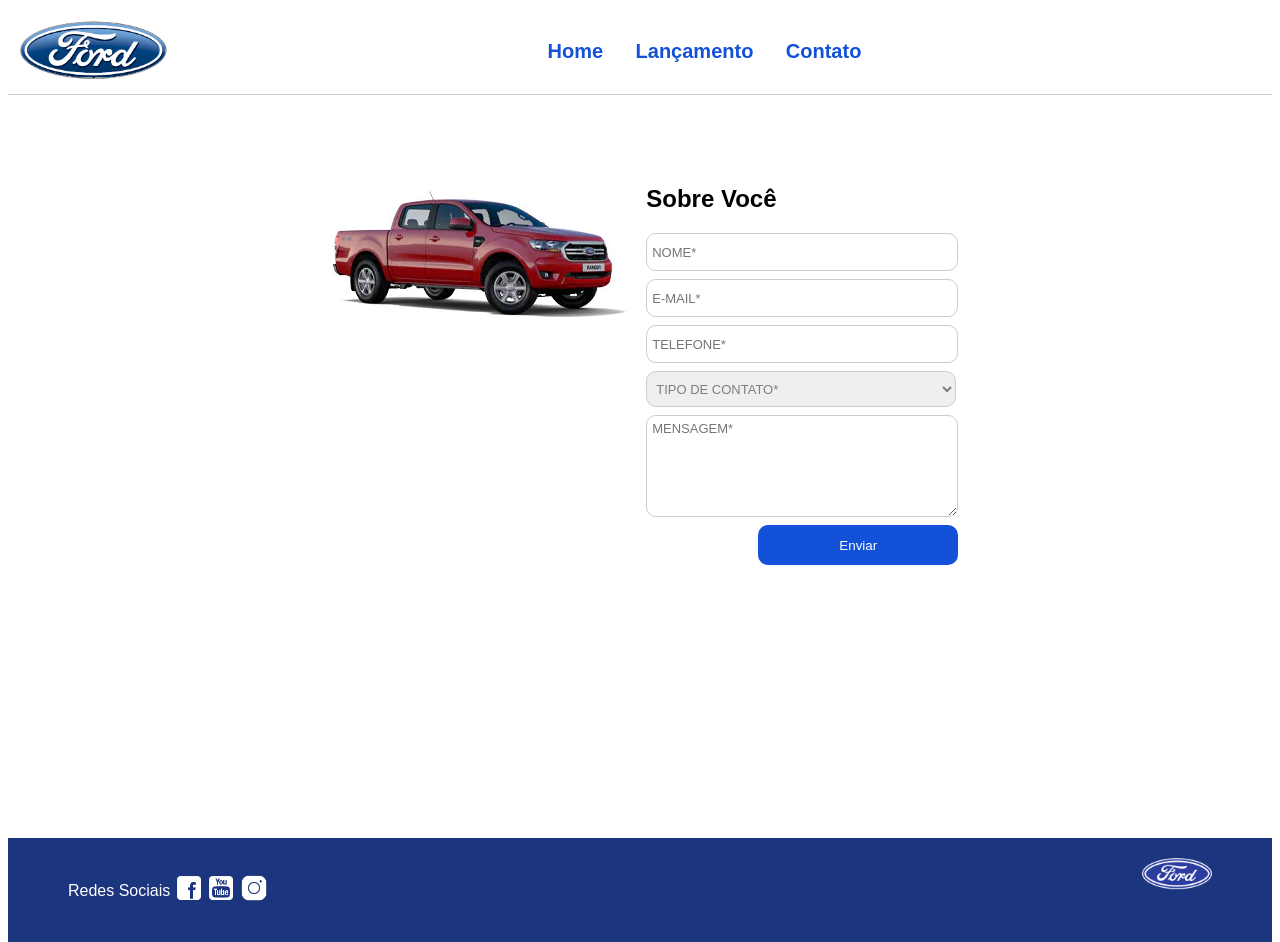
==== contato.html @ c79527b8 "projetinhofordgamers" ====
<!DOCTYPE html>
<html lang="pt-br">
<head>
    <meta charset="UTF-8">
    <meta http-equiv="X-UA-Compatible" content="IE=edge">
    <meta name="viewport" content="width=device-width, initial-scale=1.0">
    <title>Ford</title>    
    <link href="css/reset.css" rel="stylesheet">
    <link href="css/style.css" rel="stylesheet">
    <link href="css/form.css" rel="stylesheet">
    <script src="js/form.js" defer></script>
</head>
<body>
    <header>       
        <div>
            <img src="img/logo-ford-256.png" width="150" class="logo" />
        </div>
        <nav>
            <ul>
                <li>
                    <a href="index.html">Home</a>
                </li>
                <li>
                    <a href="lancamento.html">Lançamento</a>
                </li>
                <li>
                    <a href="contato.html">Contato</a>
                </li>
            </ul>
        </nav>
    </header>

    <main>
        <div class="forms">
            <div>
                <img src="img/xls 2.2 diesel.jpg">
            </div>
            <div>
                <h2 class="titulo">Sobre Você</h2>
                <form id="contact-form">
                    <input type="text" id="nome" name="nome" placeholder="NOME*" class="fordform" required>
                    <input type="email" id="email" name="email" placeholder="E-MAIL*" class="fordform" required>
                    <input type="tel" id="telefone" name="telefone" placeholder="TELEFONE*" class="fordform" required>

                    <select id="tipo-contato" name="tipoContato" class="fordform" required>
                        <option value="" selected disabled>TIPO DE CONTATO*</option>
                        <option value="elogio">ELOGIO</option>
                        <option value="reclamacao">RECLAMAÇÃO</option>
                        <option value="solicitacao">SOLICITAÇÃO</option>
                    </select>

                    <textarea id="mensagem" name="mensagem" placeholder="MENSAGEM*" class="fordform mensagem" required></textarea>

                    <button type="submit">Enviar</button>
                </form>
            </div>
        </div>
    </main>

    <footer>
        <nav id="social">
            <ul>
                <li><span class="redesociais">Redes Sociais</span></li>
                <li><a href="#" title="Facebook"><img src="img/facebook-50.png"></a></li>
                <li><a href="#" title="YouTube"><img src="img/youtube-squared-50.png"></a></li>
                <li><a href="#" title="Instagram"><img src="img/instagram-logo-50.png"></a></li>
            </ul>
        </nav>
        <div>
           <img src="img/ford-96.png" width="70" />
        </div>
    </footer>
</body>
</html>
---- css/style.css ----
body {
    background: #FFFFFF;
    height: 100%;
    font-family: 'Roboto', sans-serif;
}

html {
    height: 100%;
}

div#carousel {
    height: 46vh;
    width: 100%;
     max-height: 628px;
    -webkit-transition: all .3s ease-in-out;
    -moz-transition: all .3s ease-in-out;
    transition: all .3s ease-in-out;
}

div#carousel-title a {
    text-decoration: none;
}

div#carousel-title  {
    display: block;
    text-align: center;
    margin-top: 10px;
    margin-bottom: 10px;
    font-weight: bold;
}

header ul {
    text-align: center;
    margin-left: auto;
    margin-right: auto;
    display: block;
}

ul {
	display: inline-block;
}

header {
    background: #FFFFFF;
    border-bottom: 1px solid #ccc;
    margin-bottom: 10px;
    padding: 10px;
}

header div {
    display: inline;
    vertical-align: middle;
}

header nav {
    display: inline-block;
    vertical-align: middle;
    width: 80vw;
}

header nav a {
    color: #1351d8;
    font-size: 20px;
    text-decoration: none;
    font-weight: 900;
    margin-left: 14px;
    margin-right: 14px;
}

header nav a:hover {
    color: #1b357e;
    text-decoration: none;
    font-weight: 900;
}

nav li {
    display: inline;
    list-style: none;
}

main {
    min-height: calc(100% - 167px);
}

nav#social {
    display: inline;
    width: 80%;
}

nav#social ul img {
    width: 28px;
}

span.redesociais {
    color: #ffffff;
    vertical-align: super;
}

footer {
    background: #1B357E;
    padding: 20px;
}

footer div {
    display: inline;
    float: right;
    margin-right: 40px;
}

button:hover {
    background: #1b357e;
}
button {
    background: #1351d8;
    color: #fff;
    border: 0px;
    border-radius: 10px;
}
---- css/form.css ----
.fordform {
    display: block;
    width: 300px;
    border: 1px solid #cccccc;
    border-radius: 10px;
    height: 26px;
    margin: 8px;
    font-size: 13px;
    padding: 5px;
}

select.fordform {
    width: 310px;
    height: 36px;
    color: #807d7d;
}

input:focus-visible {
    outline: none;
}

select:focus-visible {
    outline: none;
}

main div {
    display: inline-block;
    vertical-align: top;
    text-align: left;
    padding-top: 30px;
    padding-bottom: 30px;
}

.forms {
    display: block;
    text-align: center;
}

h2 {
    text-align: left;
    font-weight: 800;
}


button {
    width: 200px;
    height: 40px;
    margin-right: 8px;
    float: right;
}

.titulo {
    margin-left: 8px;
}
textarea.fordform {
    width: 300px;
    height: 90px;
    resize: vertical;
    font-family: Arial, sans-serif;
}

textarea:focus-visible {
    outline: none;
}
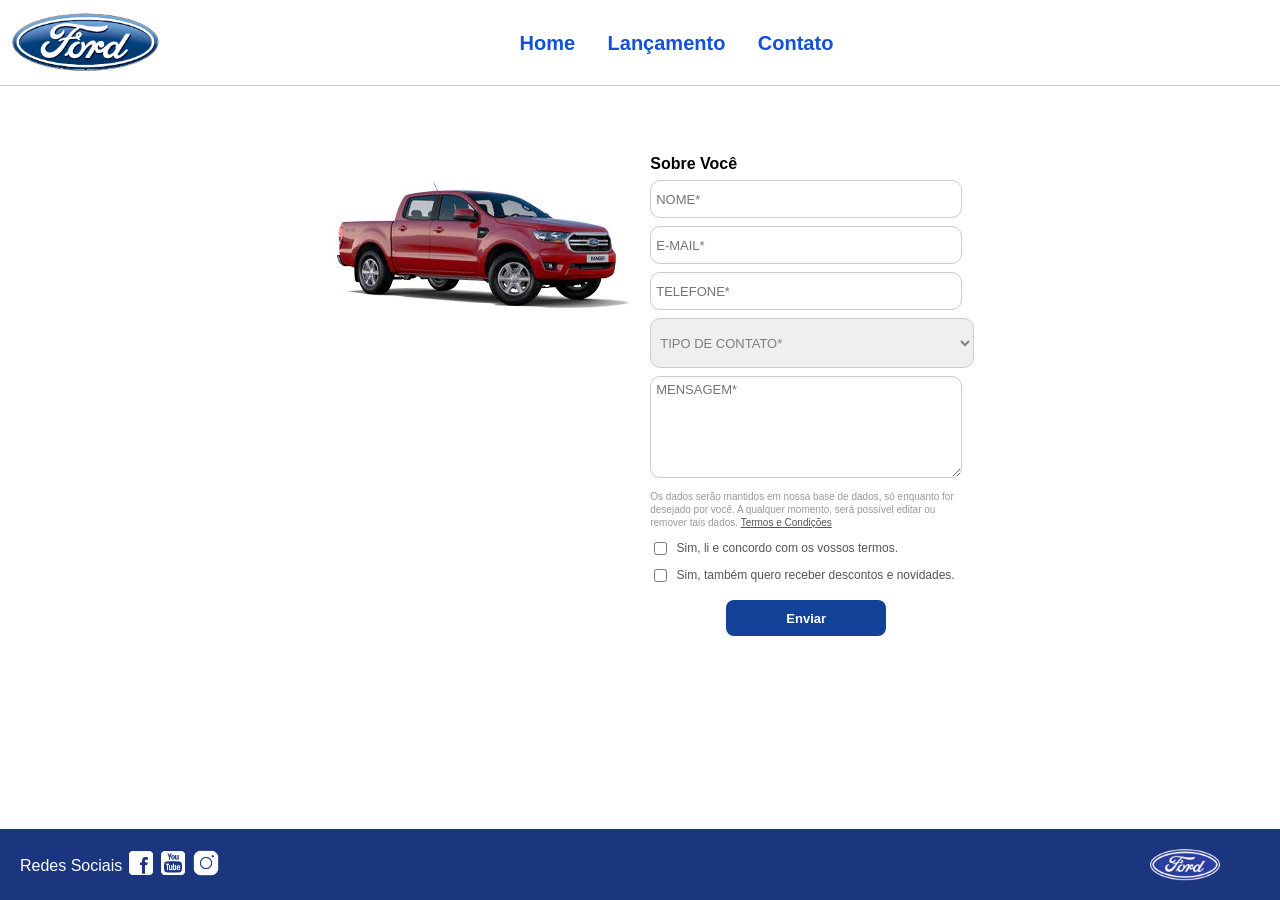
==== commit c3328073: "alterações lgpd" ====
--- a/contato.html
+++ b/contato.html
@@ -51,6 +51,18 @@
 
                     <textarea id="mensagem" name="mensagem" placeholder="MENSAGEM*" class="fordform mensagem" required></textarea>
 
+                    <p class="texto-termos">
+                        Os dados serão mantidos em nossa base de dados, só enquanto for desejado por você. A qualquer momento, será possível editar ou remover tais dados. <a href="#">Termos e Condições</a>
+                    </p>
+
+                    <label class="checkbox-label">
+                        <input type="checkbox" name="termos" required> Sim, li e concordo com os vossos termos.
+                    </label>
+
+                    <label class="checkbox-label">
+                        <input type="checkbox" name="promocoes"> Sim, também quero receber descontos e novidades.
+                    </label>
+
                     <button type="submit">Enviar</button>
                 </form>
             </div>
@@ -71,4 +83,4 @@
         </div>
     </footer>
 </body>
-</html>
+</html>
--- a/css/form.css
+++ b/css/form.css
@@ -1,25 +1,38 @@
+/* Limita a largura total do formulário para 312px para manter tudo alinhado */
+#contact-form {
+    width: 312px;
+    margin-left: 8px;
+    text-align: left;
+}
+
 .fordform {
     display: block;
     width: 300px;
     border: 1px solid #cccccc;
     border-radius: 10px;
     height: 26px;
-    margin: 8px;
+    margin: 8px 0;
     font-size: 13px;
     padding: 5px;
+    box-sizing: content-box;
 }
 
 select.fordform {
-    width: 310px;
-    height: 36px;
+    width: 312px;
+    height: 38px;
     color: #807d7d;
 }
 
-input:focus-visible {
-    outline: none;
+textarea.fordform {
+    width: 300px;
+    height: 90px;
+    resize: vertical;
+    font-family: Arial, sans-serif;
 }
 
-select:focus-visible {
+input:focus-visible,
+select:focus-visible,
+textarea:focus-visible {
     outline: none;
 }
 
@@ -41,24 +54,54 @@
     font-weight: 800;
 }
 
-
-button {
-    width: 200px;
-    height: 40px;
-    margin-right: 8px;
-    float: right;
-}
-
 .titulo {
     margin-left: 8px;
 }
-textarea.fordform {
-    width: 300px;
-    height: 90px;
-    resize: vertical;
-    font-family: Arial, sans-serif;
+
+/* Estilos de Termos e Checkboxes restritos à largura da caixa de mensagem */
+.texto-termos {
+    width: 100%;
+    font-size: 10px;
+    color: #999999;
+    line-height: 1.3;
+    margin: 12px 0 10px 0;
 }
 
-textarea:focus-visible {
-    outline: none;
+.texto-termos a {
+    color: #555555;
+    text-decoration: underline;
 }
+
+.checkbox-label {
+    display: block;
+    width: 100%;
+    font-size: 12px;
+    color: #555555;
+    margin-bottom: 8px;
+    cursor: pointer;
+}
+
+.checkbox-label input[type="checkbox"] {
+    margin-right: 6px;
+    vertical-align: middle;
+}
+
+/* Botão azul centralizado e idêntico ao layout do PDF */
+button {
+    display: block;
+    width: 160px;
+    height: 36px;
+    background-color: #114297;
+    color: #ffffff;
+    border: none;
+    border-radius: 8px;
+    font-weight: bold;
+    font-size: 13px;
+    cursor: pointer;
+    margin: 15px auto 0 auto;
+    float: none;
+}
+
+button:hover {
+    background-color: #0b2e6b;
+}
